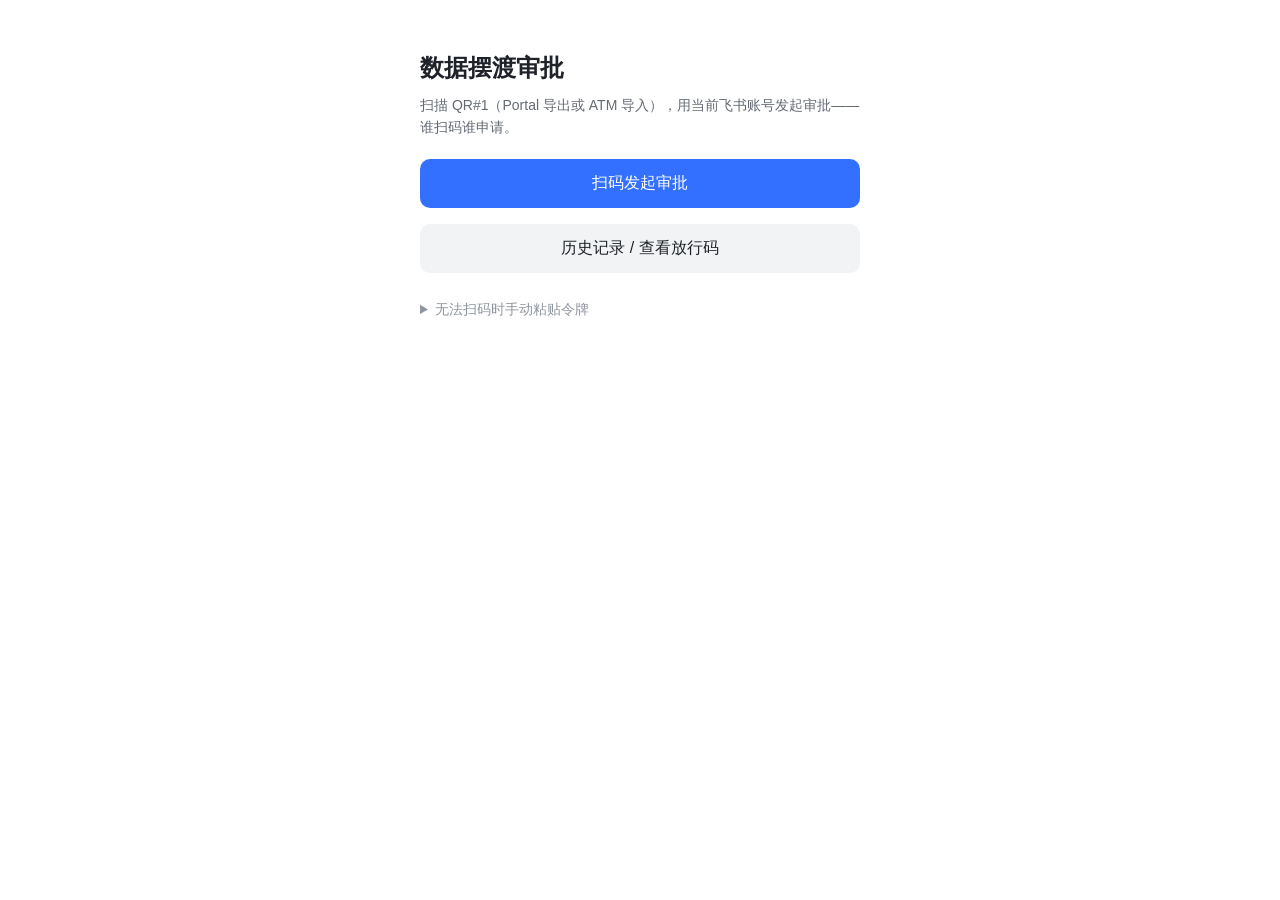
==== webapp/index.html @ b6e2672d "Initial commit: FDT air-gapped data ferry Portal, gateway, and ATM for offline USB transfer with Fei" ====
<!DOCTYPE html>
<html lang="zh-CN">
<head>
  <meta charset="utf-8" />
  <meta name="viewport" content="width=device-width, initial-scale=1, viewport-fit=cover" />
  <title>数据摆渡审批</title>
  <link rel="stylesheet" href="./app.css" />
  <!-- 飞书 H5 JSSDK：仅在飞书客户端内可用 scanCode -->
  <script src="https://lf-scm-cn.feishucdn.com/lark/op/h5-js-sdk-1.5.48.js"></script>
</head>
<body>
  <main class="page">
    <section id="view-idle" class="view">
      <div class="hero">
        <h1>数据摆渡审批</h1>
        <p>扫描 QR#1（Portal 导出或 ATM 导入），用当前飞书账号发起审批——谁扫码谁申请。</p>
      </div>
      <button type="button" class="primary" id="btn-scan">扫码发起审批</button>
      <button type="button" class="ghost" id="btn-history">历史记录 / 查看放行码</button>
      <details class="paste">
        <summary>无法扫码时手动粘贴令牌</summary>
        <textarea id="frame-input" rows="4" placeholder="粘贴以 FDT1. 开头的令牌"></textarea>
        <button type="button" class="ghost" id="btn-paste">提交令牌</button>
      </details>
    </section>

    <section id="view-history" class="view hidden">
      <h2 class="done-title" style="margin-top:0">历史记录</h2>
      <p class="hint" style="margin-top:0">点已通过的条目可再次显示 QR#2（审批后 72 小时内有效）。</p>
      <div id="history-list" class="hist-list"></div>
      <p class="hint hidden" id="history-empty">暂无记录</p>
      <button type="button" class="ghost" id="btn-history-back">返回</button>
    </section>

    <section id="view-submitting" class="view hidden">
      <p class="status">正在校验令牌并提交审批…</p>
    </section>

    <section id="view-pending" class="view hidden">
      <div class="card">
        <div class="row"><span class="k">申请单</span><span class="v" id="req-id"></span></div>
        <div class="row"><span class="k">审批实例</span><span class="v" id="instance-id"></span></div>
        <div class="row"><span class="k">状态</span><span class="v" id="status"></span></div>
      </div>
      <div class="manifest">
        <div class="mt">审批人可见清单</div>
        <pre class="mono" id="manifest"></pre>
      </div>
      <p class="hint">请在飞书审批中处理，审批通过后此处将显示放行二维码（QR#2）。</p>
    </section>

    <section id="view-done" class="view hidden">
      <h2 class="done-title">审批通过 · 放行二维码</h2>
      <img class="qr" id="qr2-img" alt="QR#2" />
      <p class="hint" id="done-hint">持此二维码到摆渡终端：先插入 U 盘，再扫码取数。</p>
      <button type="button" class="ghost" id="btn-reset-done">开始新的摆渡</button>
      <button type="button" class="ghost" id="btn-done-history">返回历史</button>
    </section>

    <section id="view-error" class="view hidden">
      <p class="error" id="error-text"></p>
      <button type="button" class="ghost" id="btn-reset-err">返回</button>
    </section>
  </main>
  <script src="./app.js"></script>
</body>
</html>
---- webapp/app.css ----
:root {
  --fg: #1f2329;
  --muted: #646a73;
  --dim: #8f959e;
  --bg: #f7f8fa;
  --line: #e5e6eb;
  --primary: #3370ff;
  --danger: #f54a45;
}

* { box-sizing: border-box; }
html, body {
  margin: 0;
  padding: 0;
  font-family: -apple-system, BlinkMacSystemFont, "Segoe UI", "PingFang SC",
    "Hiragino Sans GB", "Microsoft YaHei", sans-serif;
  color: var(--fg);
  background: #fff;
}
.page { padding: 24px 20px 40px; max-width: 480px; margin: 0 auto; }
.view.hidden { display: none; }
.hero { margin: 28px 0 20px; }
.hero h1 { margin: 0; font-size: 24px; font-weight: 600; }
.hero p { margin: 10px 0 0; font-size: 14px; color: var(--muted); line-height: 1.6; }

button {
  display: block;
  width: 100%;
  border: 0;
  border-radius: 10px;
  padding: 14px 16px;
  font-size: 16px;
  cursor: pointer;
}
button:disabled { opacity: 0.55; cursor: not-allowed; }
.primary { margin-top: 8px; background: var(--primary); color: #fff; }
.ghost { margin-top: 16px; background: #f2f3f5; color: var(--fg); }

.paste { margin-top: 28px; color: var(--dim); font-size: 14px; }
.paste summary { cursor: pointer; }
.paste textarea {
  width: 100%;
  margin-top: 12px;
  padding: 12px;
  border: 1px solid var(--line);
  border-radius: 8px;
  font-family: ui-monospace, SFMono-Regular, Menlo, Consolas, monospace;
  font-size: 12px;
  resize: vertical;
}

.status { margin-top: 48px; text-align: center; color: var(--muted); }
.card { background: var(--bg); border-radius: 10px; padding: 16px; }
.row { display: flex; justify-content: space-between; gap: 12px; padding: 8px 0; font-size: 14px; }
.row .k { color: var(--dim); flex-shrink: 0; }
.row .v { color: var(--fg); font-family: ui-monospace, SFMono-Regular, Menlo, Consolas, monospace; word-break: break-all; text-align: right; }
.manifest { margin-top: 16px; }
.mt { font-size: 14px; color: var(--dim); margin-bottom: 8px; }
.mono {
  margin: 0;
  white-space: pre-wrap;
  word-break: break-word;
  font-family: ui-monospace, SFMono-Regular, Menlo, Consolas, monospace;
  font-size: 12px;
  background: #fff;
  border: 1px solid var(--line);
  border-radius: 8px;
  padding: 12px;
}
.hint { margin-top: 16px; font-size: 13px; color: var(--dim); line-height: 1.6; }
.done-title { font-size: 20px; font-weight: 600; text-align: center; margin: 16px 0; }
.qr { display: block; width: min(280px, 80vw); margin: 0 auto; background: #fff; }
.error { margin-top: 48px; text-align: center; color: var(--danger); font-size: 15px; line-height: 1.5; }

.hist-list { display: flex; flex-direction: column; gap: 10px; margin: 12px 0 8px; }
.hist-item {
  text-align: left;
  background: var(--bg);
  border: 1px solid var(--line);
  border-radius: 10px;
  padding: 12px 14px;
  cursor: pointer;
}
.hist-item:disabled { opacity: 0.7; cursor: default; }
.hist-top { display: flex; justify-content: space-between; gap: 8px; font-size: 14px; }
.hist-id { font-family: ui-monospace, SFMono-Regular, Menlo, Consolas, monospace; word-break: break-all; }
.hist-badge {
  flex-shrink: 0;
  font-size: 12px;
  padding: 2px 8px;
  border-radius: 999px;
  background: #eef0f3;
}
.hist-badge.ok { background: #e3f7e1; color: #2ea121; }
.hist-badge.wait { background: #fff3e0; color: #de7802; }
.hist-badge.bad { background: #fdeceb; color: var(--danger); }
.hist-meta { margin-top: 6px; font-size: 12px; color: var(--dim); line-height: 1.5; }
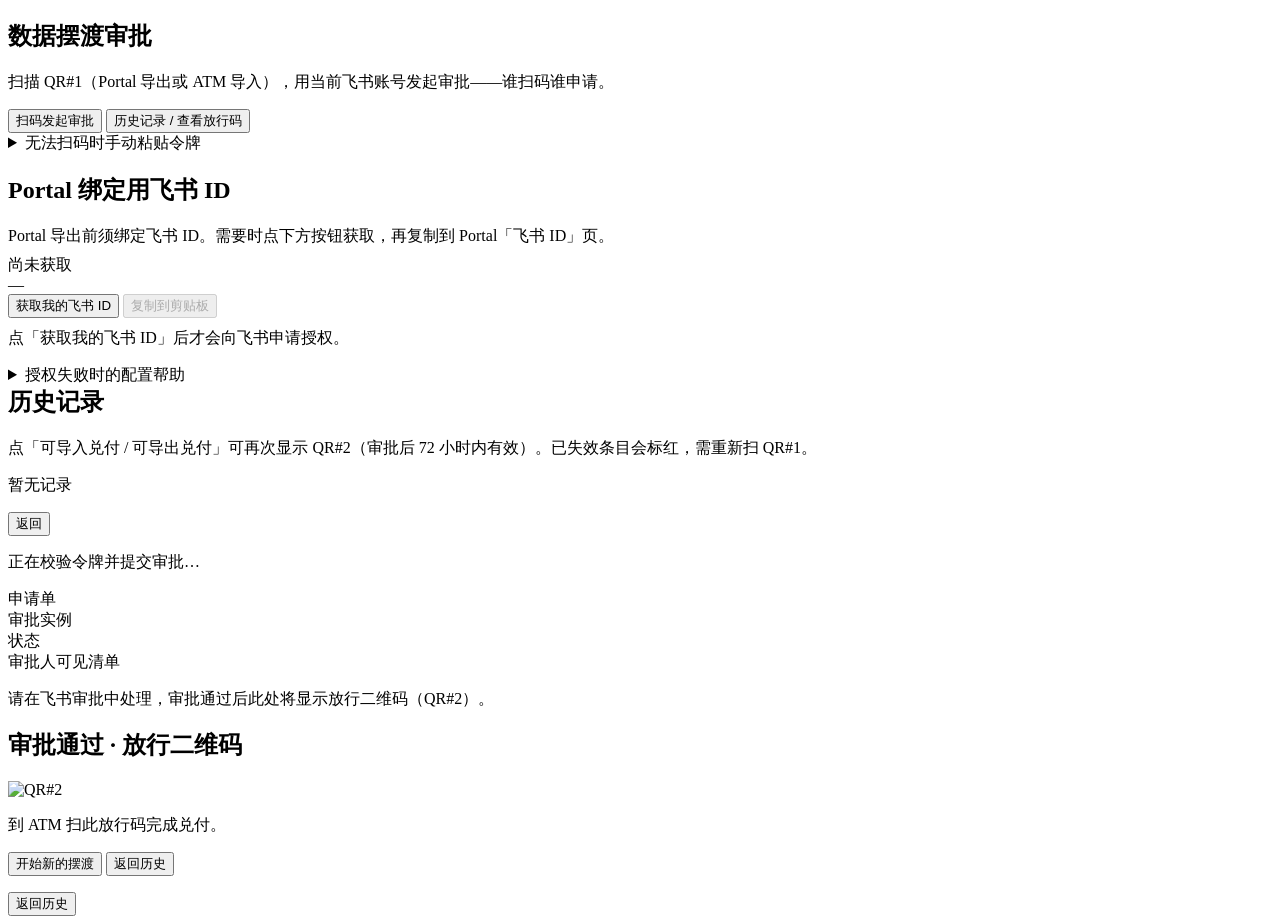
==== commit ec29fb85: "Improve ATM/Portal ferry UX: ports, progress, history, and field docs. Split intranet Portal UI (LIS" ====
--- a/webapp/index.html
+++ b/webapp/index.html
@@ -4,7 +4,8 @@
   <meta charset="utf-8" />
   <meta name="viewport" content="width=device-width, initial-scale=1, viewport-fit=cover" />
   <title>数据摆渡审批</title>
-  <link rel="stylesheet" href="./app.css" />
+  <!-- 绝对路径：主页为 /app（无尾斜杠）时，相对 ./app.css 会错误解析成 /app.css -->
+  <link rel="stylesheet" href="/app/app.css" />
   <!-- 飞书 H5 JSSDK：仅在飞书客户端内可用 scanCode -->
   <script src="https://lf-scm-cn.feishucdn.com/lark/op/h5-js-sdk-1.5.48.js"></script>
 </head>
@@ -22,11 +23,26 @@
         <textarea id="frame-input" rows="4" placeholder="粘贴以 FDT1. 开头的令牌"></textarea>
         <button type="button" class="ghost" id="btn-paste">提交令牌</button>
       </details>
+      <section class="bind-block">
+        <h2 class="bind-title">Portal 绑定用飞书 ID</h2>
+        <p class="hint" style="margin:8px 0">Portal 导出前须绑定飞书 ID。需要时点下方按钮获取，再复制到 Portal「飞书 ID」页。</p>
+        <div class="id-card" id="bind-id-card">
+          <div class="id-label" id="bind-id-label">尚未获取</div>
+          <div class="id-value" id="bind-id-value">—</div>
+          <button type="button" class="primary" id="btn-fetch-bind-id">获取我的飞书 ID</button>
+          <button type="button" class="ghost" id="btn-copy-bind-id" disabled>复制到剪贴板</button>
+        </div>
+        <p class="hint" id="auth-diag" style="margin-top:10px">点「获取我的飞书 ID」后才会向飞书申请授权。</p>
+        <details class="paste" style="margin-top:8px">
+          <summary>授权失败时的配置帮助</summary>
+          <pre class="mono" id="auth-help" style="white-space:pre-wrap;font-size:12px;margin:8px 0 0"></pre>
+        </details>
+      </section>
     </section>
 
     <section id="view-history" class="view hidden">
       <h2 class="done-title" style="margin-top:0">历史记录</h2>
-      <p class="hint" style="margin-top:0">点已通过的条目可再次显示 QR#2（审批后 72 小时内有效）。</p>
+      <p class="hint" style="margin-top:0">点「可导入兑付 / 可导出兑付」可再次显示 QR#2（审批后 72 小时内有效）。已失效条目会标红，需重新扫 QR#1。</p>
       <div id="history-list" class="hist-list"></div>
       <p class="hint hidden" id="history-empty">暂无记录</p>
       <button type="button" class="ghost" id="btn-history-back">返回</button>
@@ -52,16 +68,16 @@
     <section id="view-done" class="view hidden">
       <h2 class="done-title">审批通过 · 放行二维码</h2>
       <img class="qr" id="qr2-img" alt="QR#2" />
-      <p class="hint" id="done-hint">持此二维码到摆渡终端：先插入 U 盘，再扫码取数。</p>
+      <p class="hint" id="done-hint">到 ATM 扫此放行码完成兑付。</p>
       <button type="button" class="ghost" id="btn-reset-done">开始新的摆渡</button>
       <button type="button" class="ghost" id="btn-done-history">返回历史</button>
     </section>
 
     <section id="view-error" class="view hidden">
       <p class="error" id="error-text"></p>
-      <button type="button" class="ghost" id="btn-reset-err">返回</button>
+      <button type="button" class="ghost" id="btn-reset-err">返回历史</button>
     </section>
   </main>
-  <script src="./app.js"></script>
+  <script src="/app/app.js"></script>
 </body>
 </html>
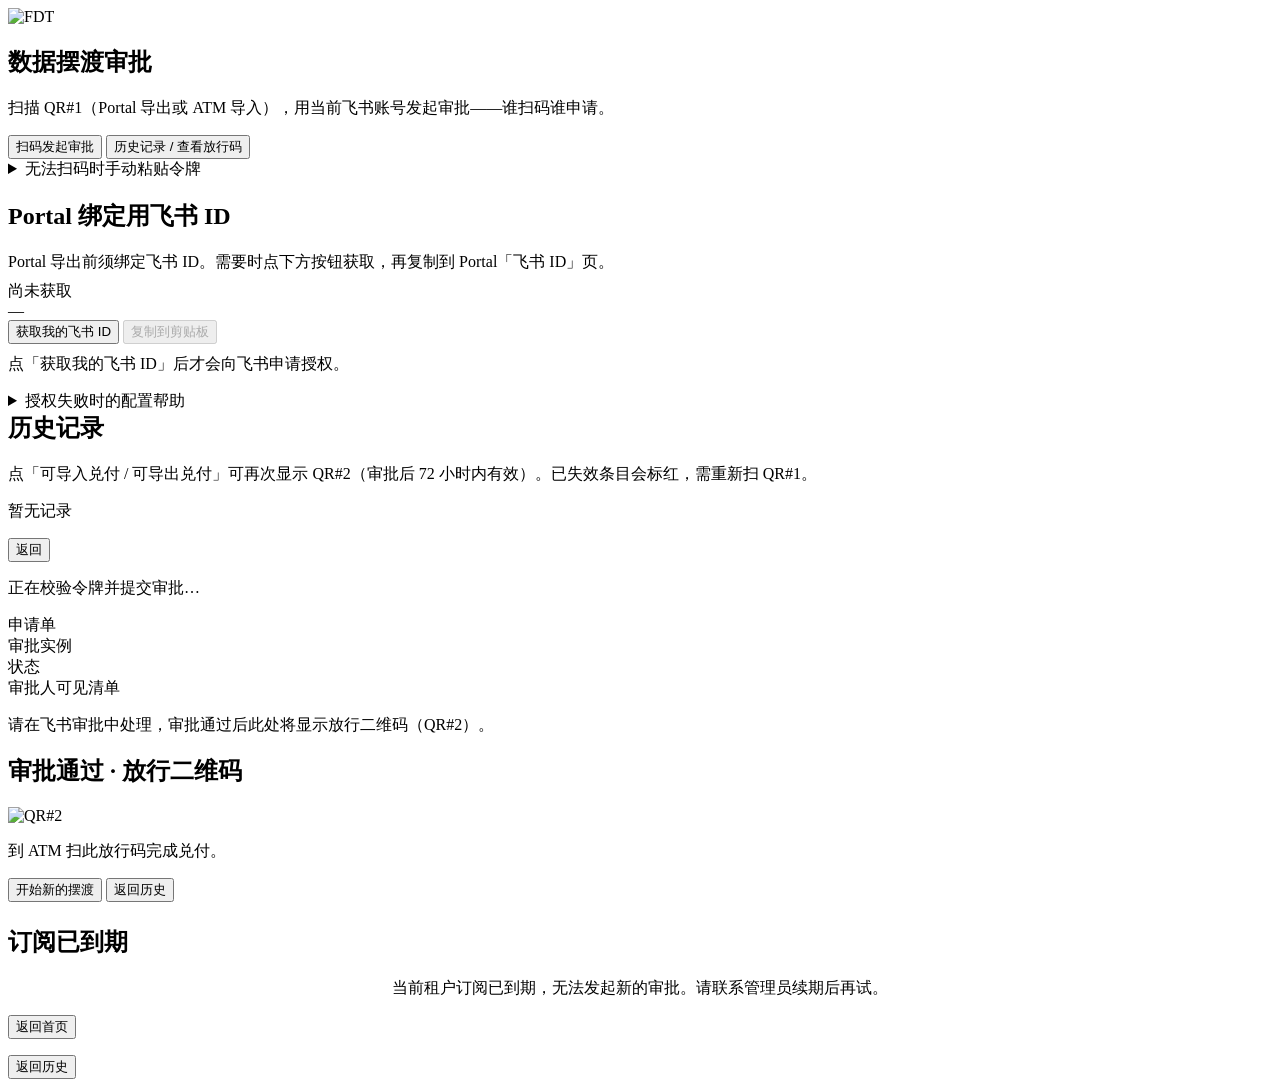
==== commit 0a08f49b: "Add tenant subscription expiry, brand assets, and ATM UI TLS ports. Enforce Feishu subscription expi" ====
--- a/webapp/index.html
+++ b/webapp/index.html
@@ -4,6 +4,8 @@
   <meta charset="utf-8" />
   <meta name="viewport" content="width=device-width, initial-scale=1, viewport-fit=cover" />
   <title>数据摆渡审批</title>
+  <link rel="icon" href="/app/favicon.ico" type="image/x-icon" />
+  <link rel="apple-touch-icon" href="/app/logo.png" />
   <!-- 绝对路径：主页为 /app（无尾斜杠）时，相对 ./app.css 会错误解析成 /app.css -->
   <link rel="stylesheet" href="/app/app.css" />
   <!-- 飞书 H5 JSSDK：仅在飞书客户端内可用 scanCode -->
@@ -13,6 +15,7 @@
   <main class="page">
     <section id="view-idle" class="view">
       <div class="hero">
+        <img class="brand-logo" src="/app/logo.png" width="56" height="56" alt="FDT" />
         <h1>数据摆渡审批</h1>
         <p>扫描 QR#1（Portal 导出或 ATM 导入），用当前飞书账号发起审批——谁扫码谁申请。</p>
       </div>
@@ -73,6 +76,14 @@
       <button type="button" class="ghost" id="btn-done-history">返回历史</button>
     </section>
 
+    <section id="view-expired" class="view hidden">
+      <h2 class="done-title" style="margin-top:24px;color:var(--danger)">订阅已到期</h2>
+      <p class="hint" style="text-align:center;margin-top:12px" id="expired-text">
+        当前租户订阅已到期，无法发起新的审批。请联系管理员续期后再试。
+      </p>
+      <button type="button" class="ghost" id="btn-expired-home">返回首页</button>
+    </section>
+
     <section id="view-error" class="view hidden">
       <p class="error" id="error-text"></p>
       <button type="button" class="ghost" id="btn-reset-err">返回历史</button>
